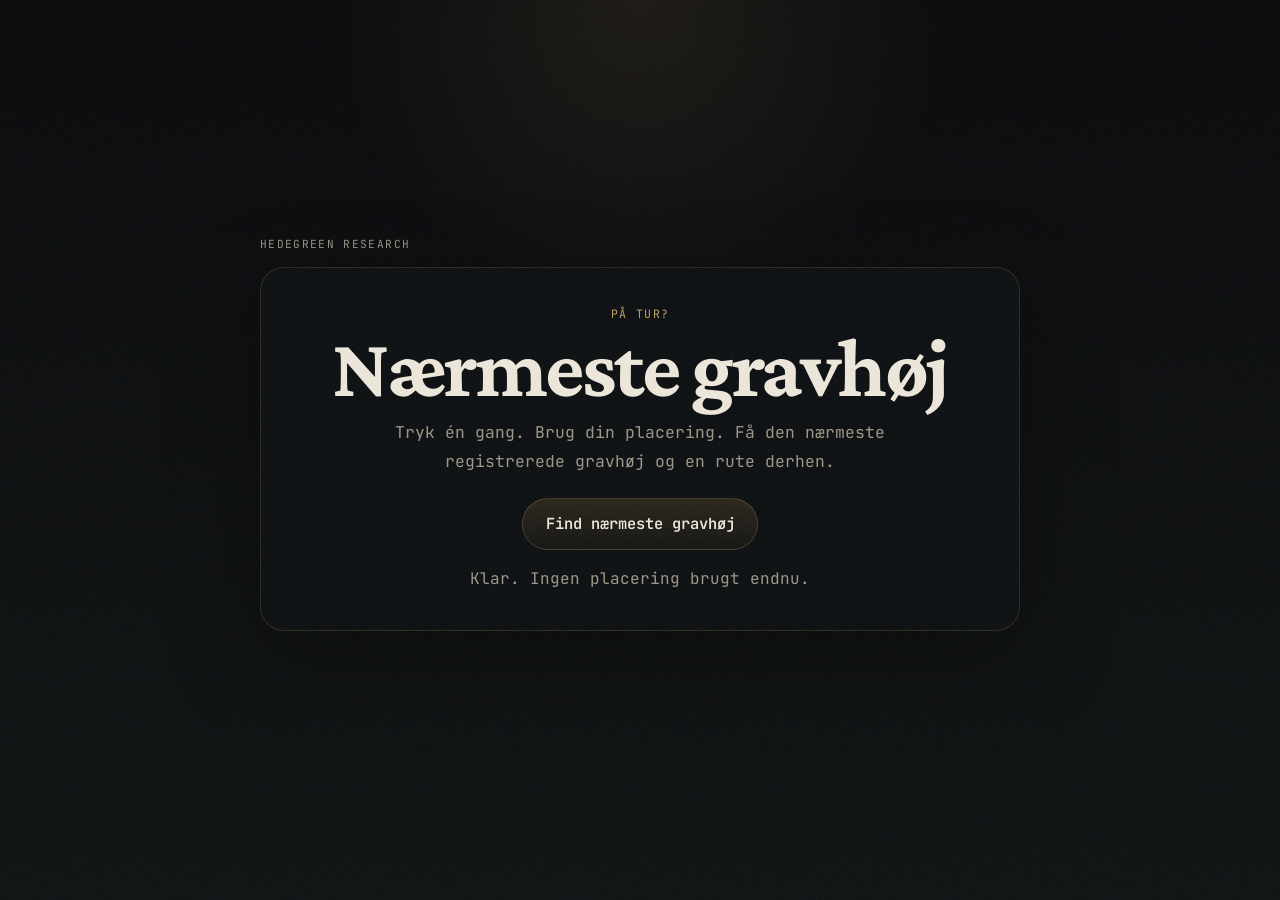
==== index.html @ 71658b36 "Initial nearest gravhoj app" ====
<!doctype html>
<html lang="da">
  <head>
    <meta charset="utf-8">
    <meta name="viewport" content="width=device-width, initial-scale=1">
    <title>Nærmeste gravhøj</title>
    <meta
      name="description"
      content="Find den nærmeste registrerede gravhøj fra din nuværende placering."
    >
    <link rel="stylesheet" href="./styles.css">
  </head>
  <body>
    <main class="shell">
      <div class="hero-mark">Hedegreen Research</div>

      <section class="hero">
        <p class="hero-kicker">På tur?</p>
        <h1>Nærmeste gravhøj</h1>
        <p class="hero-copy">
          Tryk én gang.
          Brug din placering.
          Få den nærmeste registrerede gravhøj og en rute derhen.
        </p>

        <button id="locate-button" type="button">Find nærmeste gravhøj</button>
        <p id="status" class="status">Klar. Ingen placering brugt endnu.</p>
      </section>

      <section id="result-card" class="result hidden" aria-live="polite">
        <p class="result-kicker">Nærmeste registrerede gravhøj</p>
        <h2 id="result-title">Gravhøj</h2>
        <p id="result-distance" class="distance"></p>
        <p id="result-meta" class="meta"></p>

        <p class="access-note">
          Adgang er ikke garanteret. Nogle gravhøje ligger på privat grund eller
          kan kun ses fra offentligt tilgængelige områder.
        </p>

        <div class="actions">
          <a id="maps-link" href="#" target="_blank" rel="noreferrer">Åbn rute</a>
          <a id="source-link" href="#" target="_blank" rel="noreferrer">Se officiel kilde</a>
        </div>
      </section>
    </main>

    <script src="./app.js" defer></script>
  </body>
</html>
---- styles.css ----
@import url('https://fonts.googleapis.com/css2?family=JetBrains+Mono:wght@400;500;700&family=Crimson+Pro:wght@400;600;700&display=swap');

:root {
  --bg: #0a0b0d;
  --bg-soft: #101215;
  --card: rgba(15, 18, 20, 0.96);
  --line: rgba(194, 160, 98, 0.18);
  --ink: #ece7da;
  --muted: #9e9788;
  --accent: #c2a062;
  --moss: #5b7d5f;
  --mono: 'JetBrains Mono', monospace;
  --serif: 'Crimson Pro', Georgia, serif;
  --shadow: 0 30px 90px rgba(0, 0, 0, 0.35);
}

* {
  box-sizing: border-box;
}

body {
  margin: 0;
  min-height: 100vh;
  color: var(--ink);
  font-family: var(--mono);
  background:
    radial-gradient(circle at top, rgba(194, 160, 98, 0.1), transparent 28%),
    linear-gradient(180deg, #0a0b0d 0%, #111415 100%);
}

body::before {
  content: "";
  position: fixed;
  inset: 0;
  pointer-events: none;
  background-image: url("data:image/svg+xml,%3Csvg viewBox='0 0 512 512' xmlns='http://www.w3.org/2000/svg'%3E%3Cfilter id='n'%3E%3CfeTurbulence type='fractalNoise' baseFrequency='0.85' numOctaves='4' stitchTiles='stitch'/%3E%3C/filter%3E%3Crect width='100%25' height='100%25' filter='url(%23n)' opacity='0.03'/%3E%3C/svg%3E");
}

.shell {
  width: min(760px, calc(100vw - 1.5rem));
  margin: 0 auto;
  min-height: 100vh;
  display: flex;
  flex-direction: column;
  justify-content: center;
  padding: 1rem 0 3rem;
}

.hero-mark {
  margin-bottom: 1rem;
  color: var(--muted);
  font-size: 0.7rem;
  letter-spacing: 0.12em;
  text-transform: uppercase;
}

.hero,
.result {
  border: 1px solid var(--line);
  border-radius: 24px;
  background: var(--card);
  box-shadow: var(--shadow);
  text-align: center;
}

.hero {
  padding: clamp(1.4rem, 4vw, 2.4rem);
}

.hero-kicker,
.result-kicker {
  margin: 0 0 0.5rem;
  color: var(--accent);
  font-size: 0.72rem;
  letter-spacing: 0.12em;
  text-transform: uppercase;
}

h1,
h2,
p {
  margin-top: 0;
}

h1 {
  margin-bottom: 0.8rem;
  font-family: var(--serif);
  font-size: clamp(3rem, 10vw, 5.3rem);
  line-height: 0.9;
  letter-spacing: -0.03em;
}

.hero-copy {
  max-width: 33rem;
  color: var(--muted);
  font-size: 1.02rem;
  line-height: 1.75;
  margin: 0 auto 1.4rem;
}

button {
  border: 1px solid rgba(194, 160, 98, 0.24);
  border-radius: 999px;
  padding: 1rem 1.4rem;
  background:
    linear-gradient(180deg, rgba(194, 160, 98, 0.18), rgba(194, 160, 98, 0.06)),
    rgba(12, 14, 16, 0.98);
  color: var(--ink);
  font: 600 0.96rem/1.2 var(--mono);
  cursor: pointer;
  transition: transform 0.18s ease, border-color 0.18s ease;
}

button:hover {
  transform: translateY(-1px);
  border-color: rgba(194, 160, 98, 0.4);
}

.status {
  margin: 1rem 0 0;
  color: var(--muted);
  line-height: 1.6;
}

.hidden {
  display: none;
}

.result {
  margin-top: 1rem;
  padding: 1.3rem 1.4rem;
  border-left: 3px solid var(--moss);
}

h2 {
  margin-bottom: 0.65rem;
  font-family: var(--serif);
  font-size: clamp(1.8rem, 5vw, 3rem);
  line-height: 0.95;
}

.distance {
  margin-bottom: 0.8rem;
  font-size: 1.15rem;
  color: var(--ink);
}

.meta {
  color: var(--muted);
  line-height: 1.65;
  margin-bottom: 1rem;
  max-width: 34rem;
  margin-left: auto;
  margin-right: auto;
}

.access-note {
  margin-bottom: 1rem;
  padding: 0.9rem 1rem;
  border-radius: 14px;
  background: rgba(91, 125, 95, 0.12);
  color: #d4d1c7;
  line-height: 1.65;
  max-width: 34rem;
  margin-left: auto;
  margin-right: auto;
}

.actions {
  display: flex;
  flex-wrap: wrap;
  gap: 1rem;
  justify-content: center;
}

.actions a {
  color: var(--accent);
  text-decoration: underline;
  text-underline-offset: 0.18em;
}

@media (max-width: 640px) {
  .shell {
    width: min(100vw - 1rem, 760px);
    padding-top: 0.7rem;
  }

  .hero,
  .result {
    padding: 1.1rem;
    border-radius: 20px;
  }

  h1 {
    font-size: clamp(2.4rem, 12vw, 4rem);
  }

  .actions {
    flex-direction: column;
    gap: 0.55rem;
  }
}
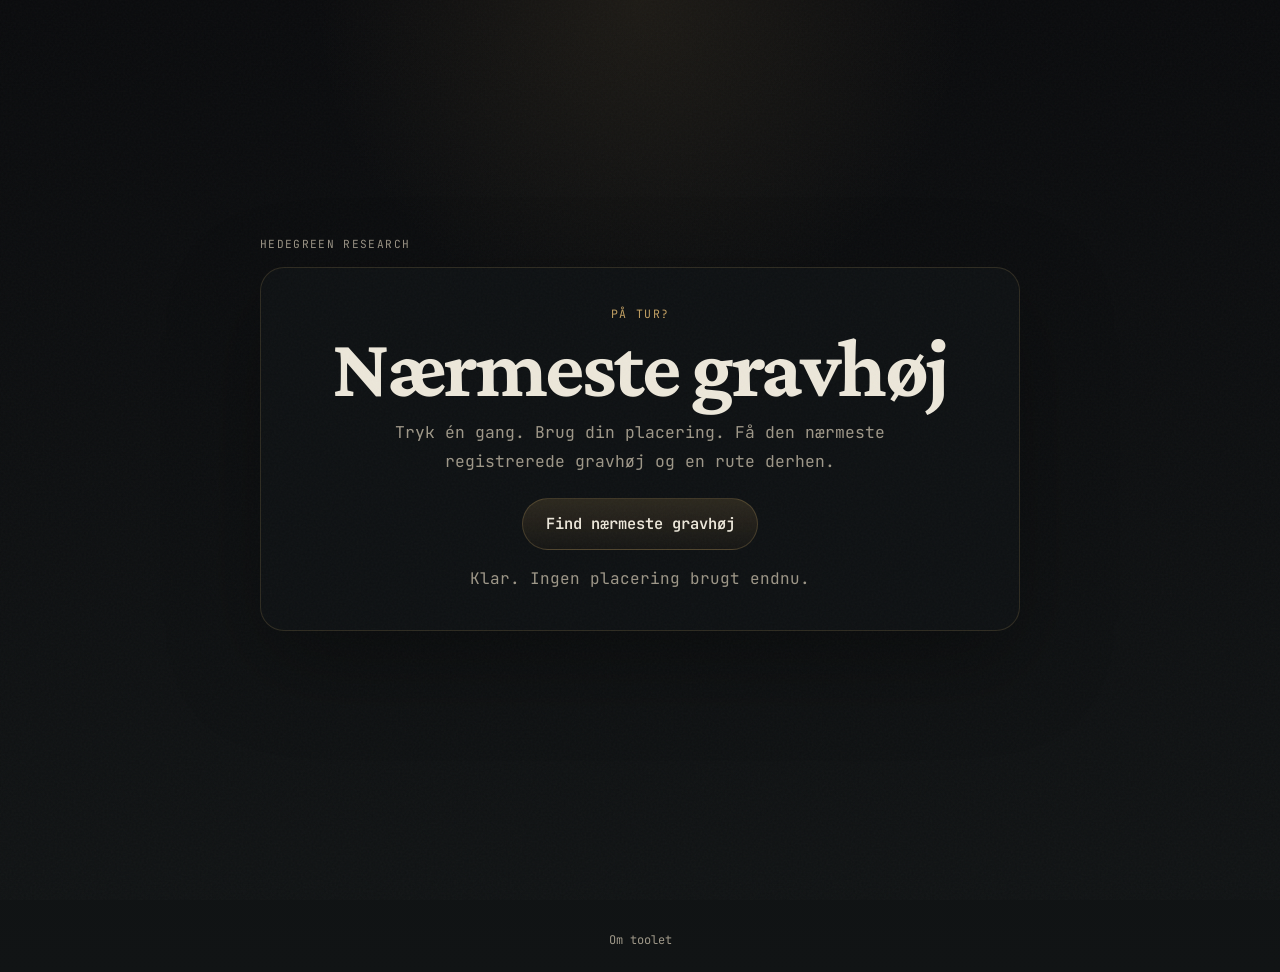
==== commit fc2b431a: "Add CHANGELOG, ROADMAP, about page, and footer link" ====
--- a/index.html
+++ b/index.html
@@ -46,5 +46,8 @@
     </main>
 
     <script src="./app.js" defer></script>
+    <footer class="site-footer">
+      <a href="./about.html">Om toolet</a>
+    </footer>
   </body>
 </html>
--- a/styles.css
+++ b/styles.css
@@ -200,3 +200,77 @@
     gap: 0.55rem;
   }
 }
+
+.site-footer {
+  text-align: center;
+  padding: 2rem 0 1.5rem;
+  font-size: 0.75rem;
+}
+
+.site-footer a {
+  color: var(--muted);
+  text-decoration: none;
+}
+
+.site-footer a:hover {
+  color: var(--accent);
+}
+
+.about-body {
+  background: var(--card);
+  border: 1px solid var(--line);
+  border-radius: 20px;
+  padding: 1.6rem 2rem;
+  margin-top: 1rem;
+  display: flex;
+  flex-direction: column;
+  gap: 0.5rem;
+}
+
+.about-body h2 {
+  font-family: var(--mono);
+  font-size: 0.8rem;
+  letter-spacing: 0.08em;
+  text-transform: uppercase;
+  color: var(--accent);
+  margin: 1rem 0 0.3rem;
+}
+
+.about-body h2:first-child {
+  margin-top: 0;
+}
+
+.about-body p,
+.about-body ul {
+  color: var(--muted);
+  font-size: 0.85rem;
+  line-height: 1.6;
+  margin: 0;
+}
+
+.about-body ul {
+  padding-left: 1.2rem;
+}
+
+.about-body li {
+  margin-bottom: 0.3rem;
+}
+
+.about-body a {
+  color: var(--accent);
+  text-decoration: none;
+}
+
+.about-back {
+  display: inline-block;
+  margin-top: 1rem;
+  padding: 0.6rem 1.4rem;
+  background: var(--accent);
+  color: var(--bg);
+  font-family: var(--mono);
+  font-size: 0.8rem;
+  font-weight: 700;
+  border-radius: 8px;
+  text-decoration: none;
+  letter-spacing: 0.04em;
+}
